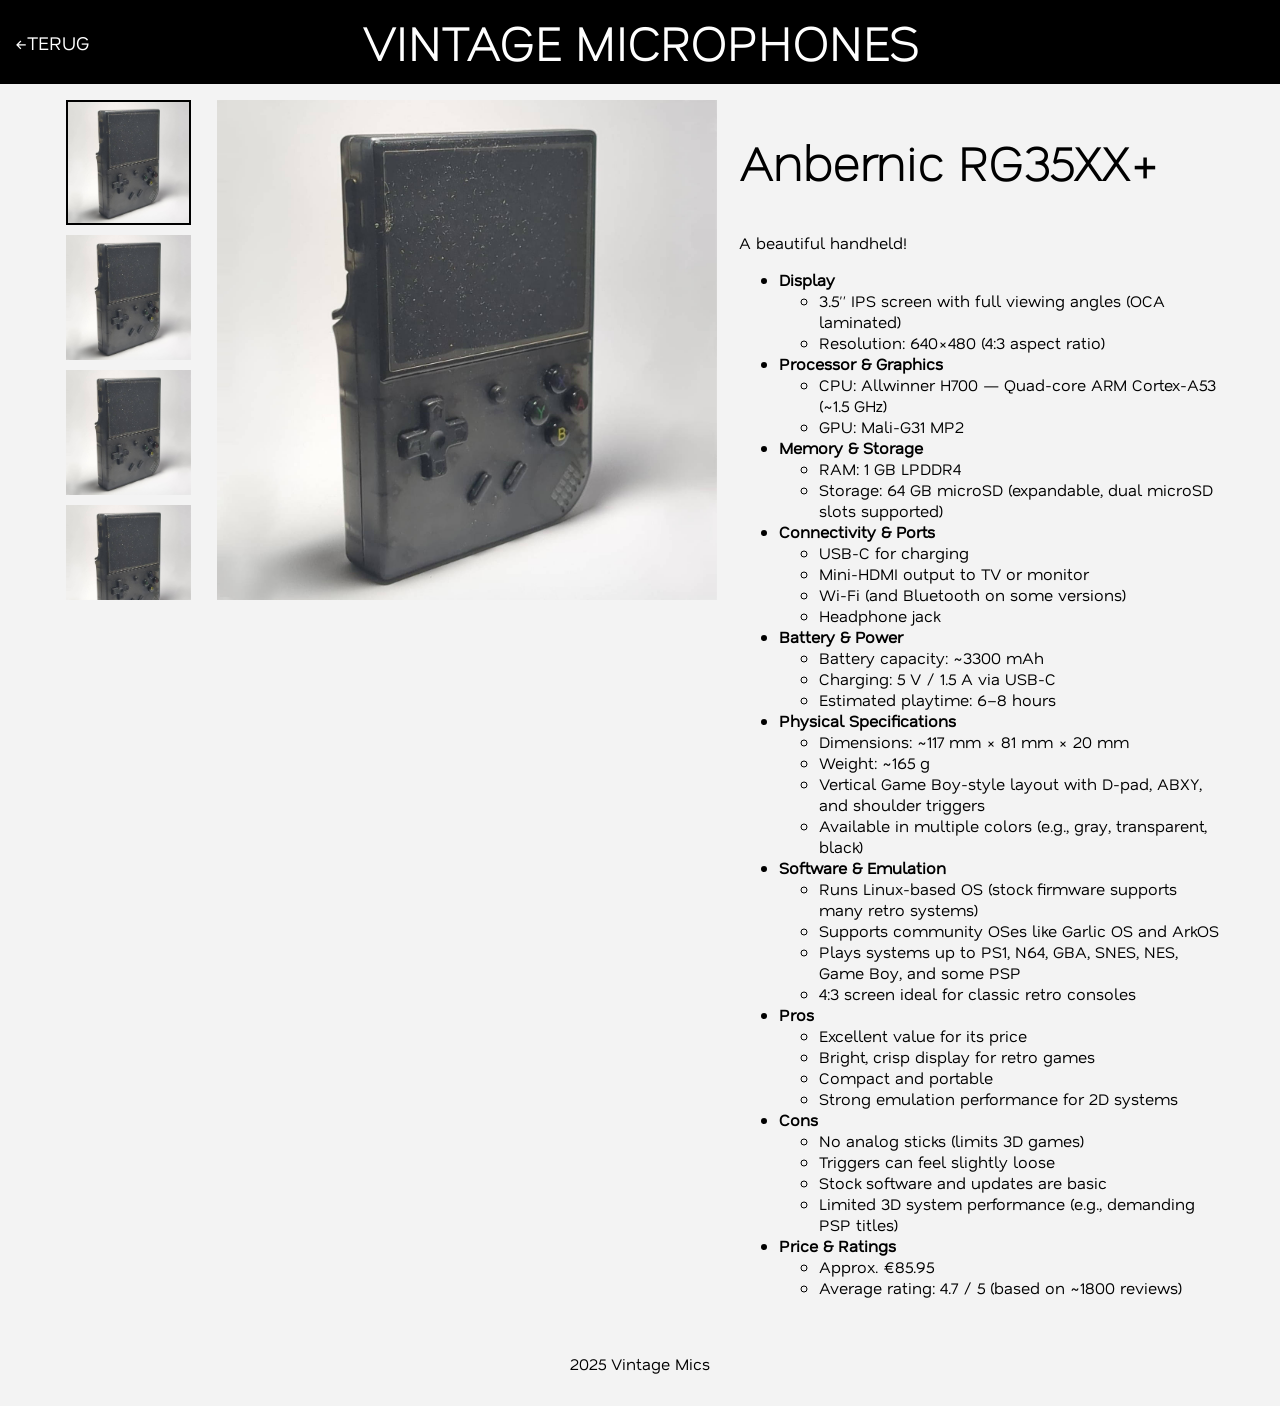
==== mic/sm58.html @ a54a61a6 "Initialize" ====
<!DOCTYPE html>
<html lang="en">
<head>
  <meta charset="UTF-8">
  <meta name="viewport" content="width=device-width, initial-scale=1.0">
  <title>Shure SM58</title>
  <link rel="stylesheet" href="../style.css">
  <script src="../script.js" defer></script>
</head>
<body>
  <header>
    <a class="back" href="../">&#8592;TERUG</a>
    <h1>VINTAGE MICROPHONES</h1>
  </header>

  <main>
    <div class="main-row">
      <div class="slideshow-wrapper">
        <div class="slideshow-preview">
          <div class="preview-slide" onmouseenter="setSlide(1)">
            <img src="../images/sm58_1.jpg" role="button" alt="Shure SM58 front">
          </div>
          <div class="preview-slide" onmouseenter="setSlide(2)">
            <img src="../images/sm58_2.jpg" role="button" alt="Shure SM58 side">
          </div>
          <div class="preview-slide" onmouseenter="setSlide(3)">
            <img src="../images/sm58_3.jpg" role="button" alt="Shure SM58 in case">
          </div>
                    <div class="preview-slide" onmouseenter="setSlide(4)">
            <img src="../images/sm58_3.jpg" role="button" alt="Shure SM58 in case">
          </div>
                    <div class="preview-slide" onmouseenter="setSlide(5)">
            <img src="../images/sm58_3.jpg" role="button" alt="Shure SM58 in case">
          </div>
        </div>
        <div class="slideshow-container">
          <div class="slide fade">
            <img src="../images/sm58_1.jpg" alt="Shure SM58 front">
          </div>
          <div class="slide fade">
            <img src="../images/sm58_2.jpg" alt="Shure SM58 side">
          </div>
          <div class="slide fade">
            <img src="../images/sm58_3.jpg" alt="Shure SM58 in case">
          </div>
          <div class="slide fade">
            <img src="../images/sm58_1.jpg" alt="Shure SM58 side">
          </div>
          <div class="slide fade">
            <img src="../images/sm58_2.jpg" alt="Shure SM58 in case">
          </div>
        </div>
      </div>
      <div class="mic-info">
        <h2>Anbernic RG35XX+</h2>
        <p>A beautiful handheld!</p>
        <ul>
  <li><strong>Display</strong>
    <ul>
      <li>3.5″ IPS screen with full viewing angles (OCA laminated)</li>
      <li>Resolution: 640×480 (4:3 aspect ratio)</li>
    </ul>
  </li>

  <li><strong>Processor & Graphics</strong>
    <ul>
      <li>CPU: Allwinner H700 — Quad-core ARM Cortex-A53 (~1.5 GHz)</li>
      <li>GPU: Mali-G31 MP2</li>
    </ul>
  </li>

  <li><strong>Memory & Storage</strong>
    <ul>
      <li>RAM: 1 GB LPDDR4</li>
      <li>Storage: 64 GB microSD (expandable, dual microSD slots supported)</li>
    </ul>
  </li>

  <li><strong>Connectivity & Ports</strong>
    <ul>
      <li>USB-C for charging</li>
      <li>Mini-HDMI output to TV or monitor</li>
      <li>Wi-Fi (and Bluetooth on some versions)</li>
      <li>Headphone jack</li>
    </ul>
  </li>

  <li><strong>Battery & Power</strong>
    <ul>
      <li>Battery capacity: ~3300 mAh</li>
      <li>Charging: 5 V / 1.5 A via USB-C</li>
      <li>Estimated playtime: 6–8 hours</li>
    </ul>
  </li>

  <li><strong>Physical Specifications</strong>
    <ul>
      <li>Dimensions: ~117 mm × 81 mm × 20 mm</li>
      <li>Weight: ~165 g</li>
      <li>Vertical Game Boy-style layout with D-pad, ABXY, and shoulder triggers</li>
      <li>Available in multiple colors (e.g., gray, transparent, black)</li>
    </ul>
  </li>

  <li><strong>Software & Emulation</strong>
    <ul>
      <li>Runs Linux-based OS (stock firmware supports many retro systems)</li>
      <li>Supports community OSes like Garlic OS and ArkOS</li>
      <li>Plays systems up to PS1, N64, GBA, SNES, NES, Game Boy, and some PSP</li>
      <li>4:3 screen ideal for classic retro consoles</li>
    </ul>
  </li>

  <li><strong>Pros</strong>
    <ul>
      <li>Excellent value for its price</li>
      <li>Bright, crisp display for retro games</li>
      <li>Compact and portable</li>
      <li>Strong emulation performance for 2D systems</li>
    </ul>
  </li>

  <li><strong>Cons</strong>
    <ul>
      <li>No analog sticks (limits 3D games)</li>
      <li>Triggers can feel slightly loose</li>
      <li>Stock software and updates are basic</li>
      <li>Limited 3D system performance (e.g., demanding PSP titles)</li>
    </ul>
  </li>

  <li><strong>Price & Ratings</strong>
    <ul>
      <li>Approx. €85.95</li>
      <li>Average rating: 4.7 / 5 (based on ~1800 reviews)</li>
    </ul>
  </li>
</ul>

      </div>
    </div>
  </main>
  <footer>
    <p>2025 Vintage Mics</p>
  </footer>
</body>
</html>
---- style.css ----
@font-face {
  font-family: NataLight;
  src: url(NataSans-VariableFont_wght.ttf);
  font-weight: 100;
}
@font-face {
  font-family: NataRegular;
  src: url(NataSans-VariableFont_wght.ttf);
  font-weight: 400;
}

* {
  color: black;
  text-decoration: none;
  font-family: NataRegular;
}

body {
  font-family: 'Arial', sans-serif;
  margin: 0;
  background: #f3f3f3;
  color: #222222;
  justify-content: center;
  min-height: 100vh;
}

header {
  display: grid;
  text-align: center;
  padding: .1rem;
  font-size: 1.5rem;
  background: #000000;
  color: white;
  font-family: NataLight;
  font-weight: 100;
  h1 {
    margin: .6rem;
  }
}

h1 {
  font-family: NataLight;
  font-size: 3rem;
  color: white;
}

h2 {
  font-family: NataLight;
  font-size: 3rem;
}

.mic-grid {
  display: grid;
  grid-template-columns: repeat(auto-fit, minmax(220px, 1fr));
  gap: 1.5em;
  padding: 2em;
}

.mic-card {
  text-decoration: none;
  color: inherit;
  background: white;
  display: grid;
  overflow: hidden;
  box-shadow: 0 16px 32px rgba(0,0,0,0.1);
  transition: transform 0.2s ease;
}

.mic-card:hover {
  transform: scale(1.0);
  background: black;
  color: white;
  h2 {
    color: white;
  }
}

.fx-box {
  position: absolute;
  width: 100%;
  height: 100%;
  pointer-events: none;
  box-sizing: border-box;
}

.mic-card:hover .fx-box {
  border: 2px black solid;
}

.mic-card img {
  width: 100%;
  aspect-ratio: 1;
  object-fit: cover;
}

.mic-card h2 {
  text-align: center;
  padding: 0.2em .4em;
  font-size: 2em;
  margin: 0;
}

.mic-label {
  background-color: #000000;
  color: white;
  position: absolute;
  font-size: 1.3em;
  padding: .5em .5em;
  pointer-events: none;
}

footer {
  text-align: center;
  padding: 1em;
  color: #666;
  width: auto;
}

/* Mic page */
.main-row {
  display: flex;
  flex-direction: row;
  justify-content: center;
  margin-left: 50px;
  margin-right: 50px;
}

.slideshow-wrapper {
  display: flex;
  flex-direction: row;
  position: sticky;
  top: 1em;
  max-height: 550px;
}

.slideshow-preview {
  margin: 1em;
  margin-right: 0;
  flex: 1;
  overflow-y: scroll;
  min-width: 135px;
  max-height: 500px;
  height: auto;

}

.preview-slide {
  width: 125px;
  height: 125px;
  margin-bottom: 10px;
  box-sizing: border-box;
}

.preview-slide img {
  width: 100%;
  height: 100%;
}

.slideshow-container {
  flex: 5;
  position: relative;
  margin: 1em;
  max-height: 500px;
}

.slide {
  width: 500px;
  display: none;
}

.slide img {
  width: 100%;
}

.mic-info {
  max-width: 520px;
  margin: .2em;
  padding: .2em;
  border-radius: 12px;
}

.sub-row {
  width: 100%;
  height: 1000px;

}

.back {
  font-size: 1.2rem;
  position: absolute;
  left: 0;
  margin-left: 1rem;
  align-self: center;
  color: white;
}

@media screen and (max-width: 800px) {
  header h1 {
    font-size: 1em;
  }

  .back {
    font-size: .75em;
  }

  .main-row {
    display: grid;
  }
  .slideshow-wrapper {
    position: relative;
    width: 100%;
    height: 400px;
  }
  .slideshow-container {
    width: 100%;
    height: 335px;
  }
  .slide {
    width: 100%;
    aspect-ratio: 1;
    height: 100%;
  }
  .preview-slide {
    width: auto;
    aspect-ratio: 1;
    height: auto;
  }
  .slideshow-preview {
    min-width: 80px;
    width: 80px;
    height: 335px;
  }
  .preview-slide img {
    width: 100%;
    height: 100%;
  }
}
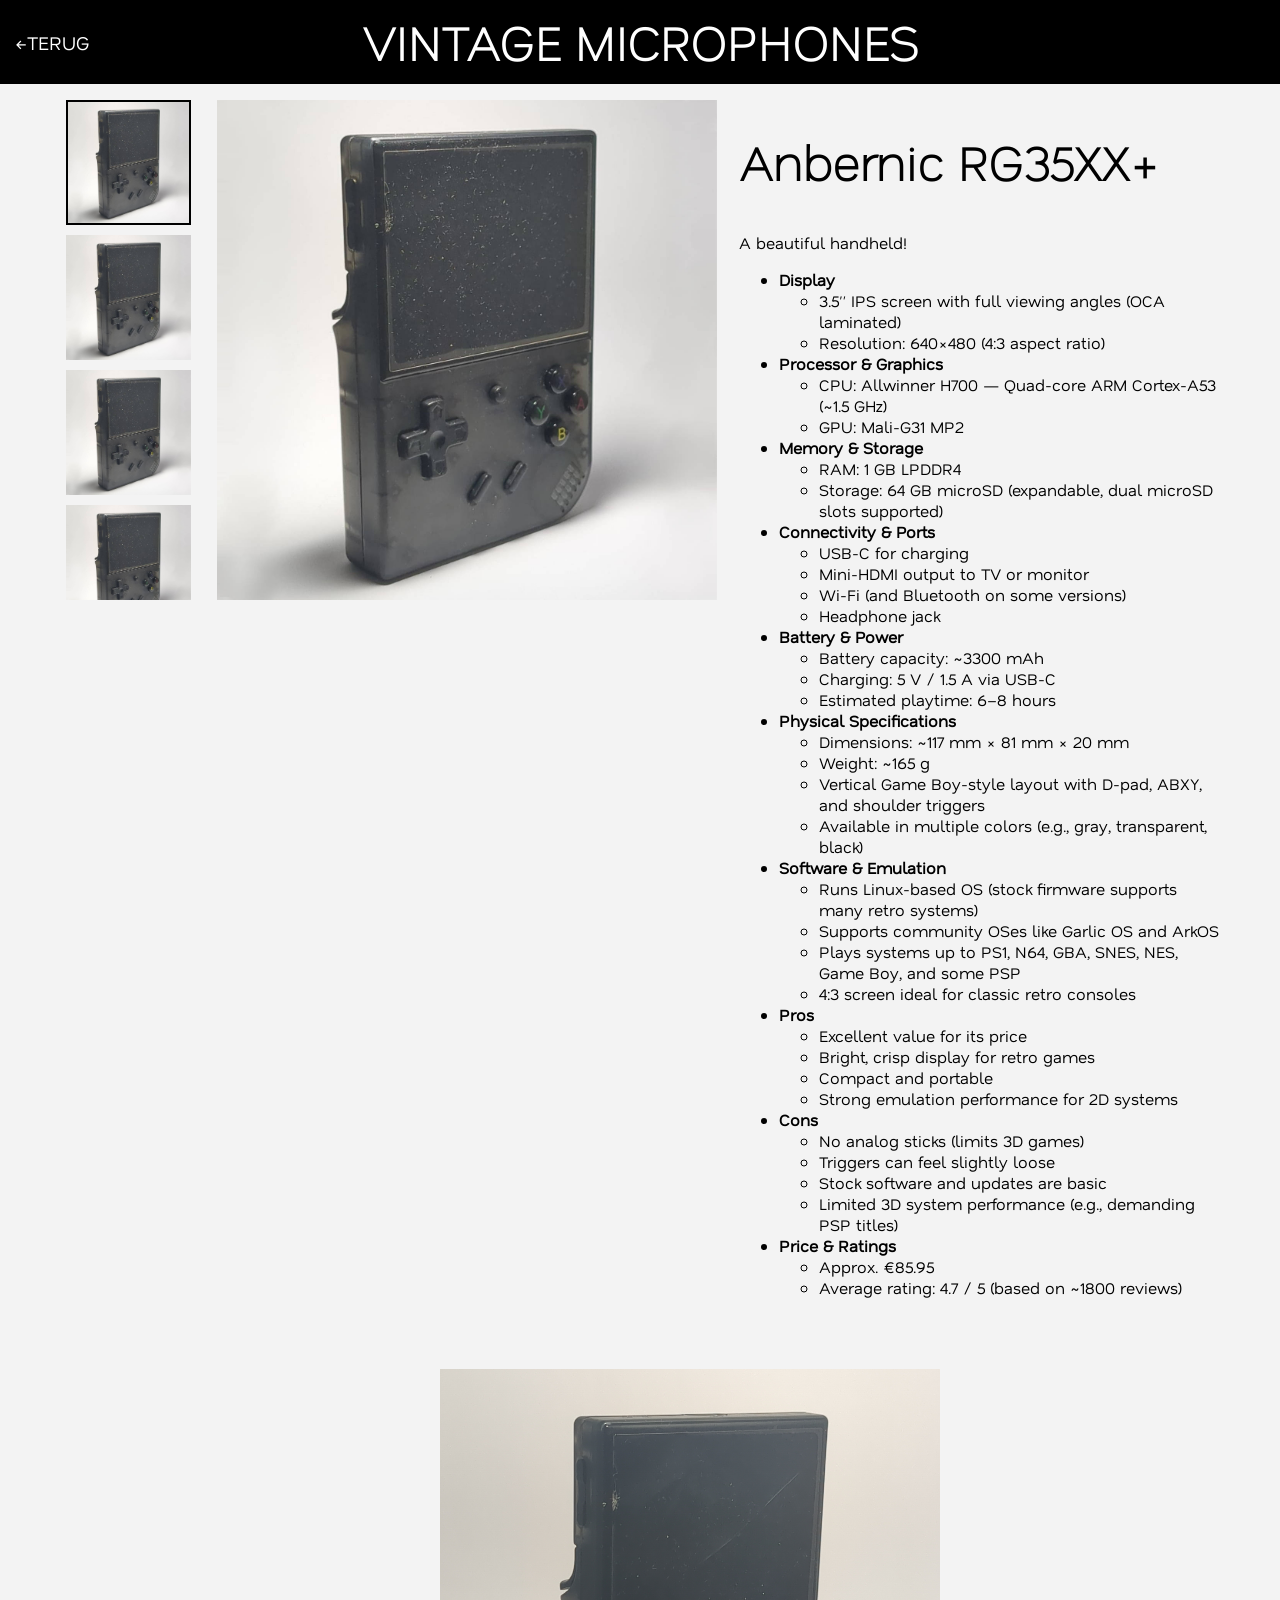
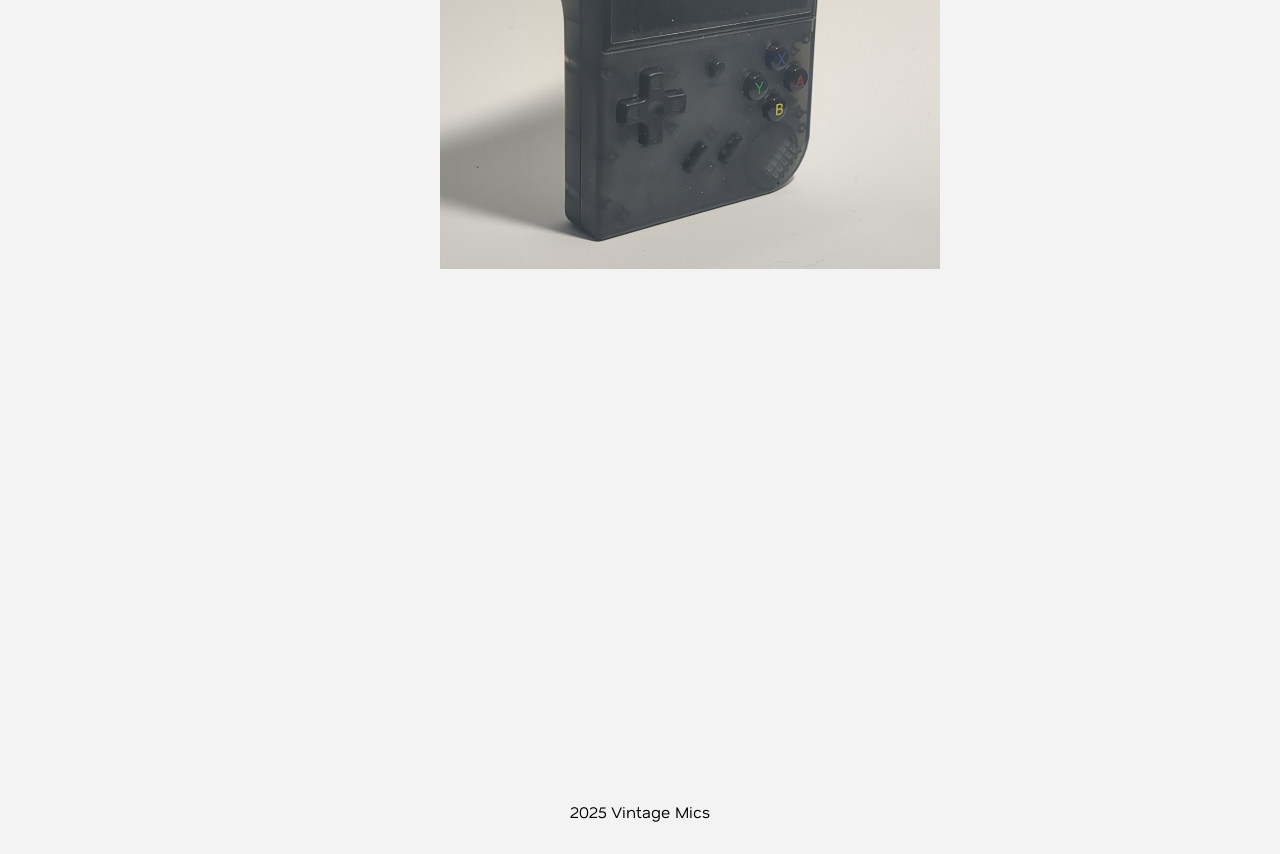
==== commit 6e7374b6: "Update" ====
--- a/mic/sm58.html
+++ b/mic/sm58.html
@@ -6,6 +6,7 @@
   <title>Shure SM58</title>
   <link rel="stylesheet" href="../style.css">
   <script src="../script.js" defer></script>
+  <script src="../motion_image.js" defer></script>
 </head>
 <body>
   <header>
@@ -139,6 +140,14 @@
 
       </div>
     </div>
+    <div class="sub-row">
+        
+      <div class="motion-wrapper">
+        <img id="motion" data-frame-count="8" src="../motion/rg35xx_plus/image1.jpg" alt="3D Object" onclick="cycleImage()"></div>
+          
+        </img>
+      </div>
+    </div>
   </main>
   <footer>
     <p>2025 Vintage Mics</p>
--- a/style.css
+++ b/style.css
@@ -62,17 +62,20 @@
   background: white;
   display: grid;
   overflow: hidden;
-  box-shadow: 0 16px 32px rgba(0,0,0,0.1);
-  transition: transform 0.2s ease;
+  box-shadow: 0 0 0 rgba(0,0,0,0);
+  box-sizing: border-box;
+  transition: transform .3s ease,
+              box-shadow .3s ease;
 }
 
 .mic-card:hover {
-  transform: scale(1.0);
   background: black;
   color: white;
-  h2 {
-    color: white;
-  }
+  position: relative;
+  transform: translateY(-4px);
+  box-shadow: 8px 4px 32px rgba(0,0,0,.25);
+  transition: transform .5s ease,
+              box-shadow .5s ease;
 }
 
 .fx-box {
@@ -84,7 +87,11 @@
 }
 
 .mic-card:hover .fx-box {
-  border: 2px black solid;
+  border: 3px black solid;
+}
+
+.mic-card:hover h2 {
+  color: white;
 }
 
 .mic-card img {
@@ -107,6 +114,10 @@
   font-size: 1.3em;
   padding: .5em .5em;
   pointer-events: none;
+}
+
+.mic-card:hover .mic-label {
+  transform: translate();
 }
 
 footer {
@@ -141,7 +152,23 @@
   min-width: 135px;
   max-height: 500px;
   height: auto;
-
+  scrollbar-width: auto;
+  scrollbar-color: black transparent;
+  scrollbar-track-color: transparent;
+}
+
+.slideshow-preview::-webkit-scrollbar {
+  border-radius: 0;
+}
+
+.slideshow-preview::-webkit-scrollbar-track {
+  border-radius: 0;
+  background: transparent;
+}
+
+.slideshow-preview::-webkit-scrollbar-thumb {
+  border-radius: 0;
+  background: black;
 }
 
 .preview-slide {
@@ -193,6 +220,19 @@
   align-self: center;
   color: white;
 }
+.sub-row {
+  display: flex;
+  flex-direction: row;
+  justify-content: center;
+  margin-left: 50px;
+  margin-right: 50px;
+  margin-top: 3rem;
+}
+
+#motion {
+  max-width: 500px;
+  aspect-ratio: 1;
+}
 
 @media screen and (max-width: 800px) {
   header h1 {
